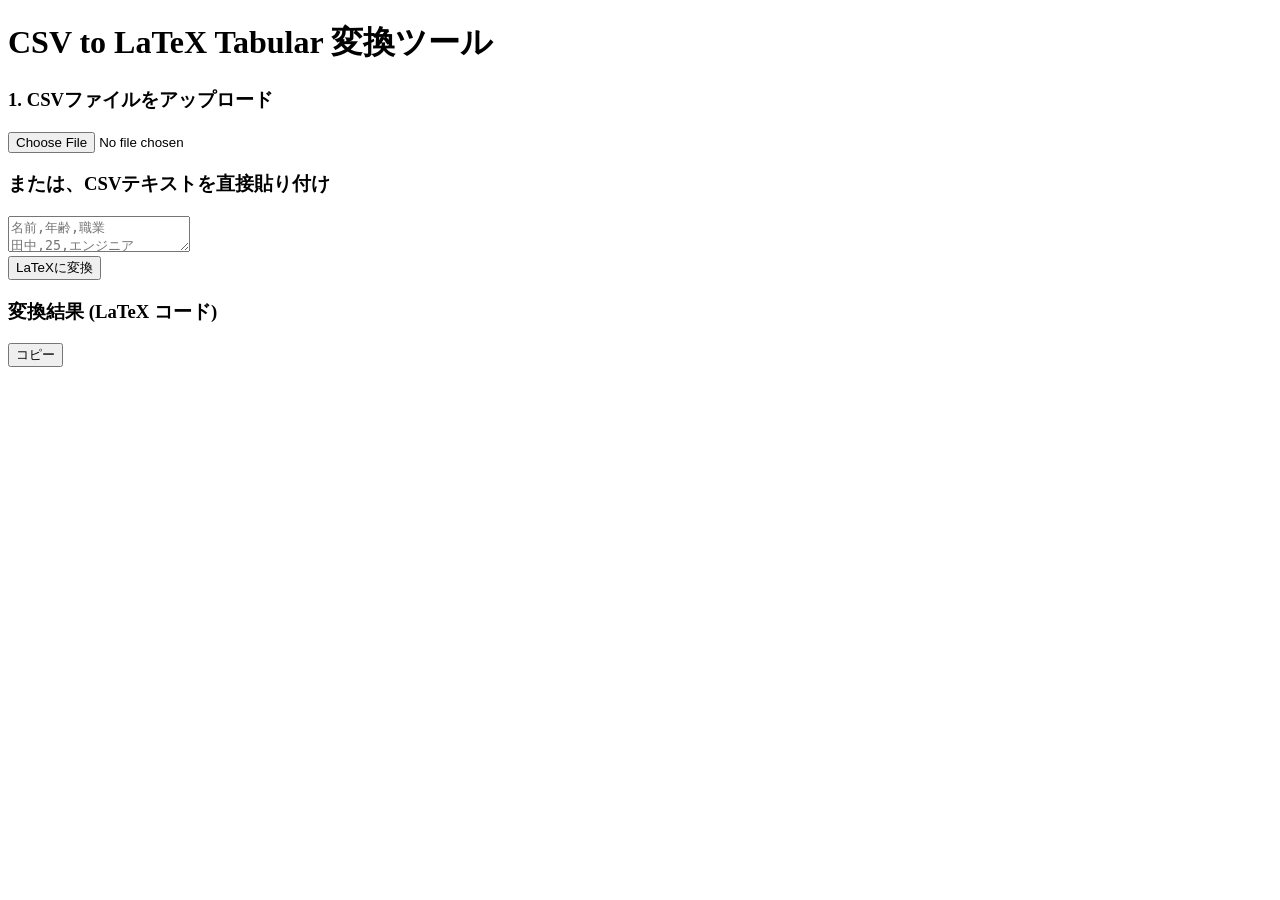
==== csv-to-latex/csv-to-latex_tabular.html @ a54a6bd0 "ち" ====
<!DOCTYPE html>
<html lang="ja">
<head>
    <meta charset="UTF-8">
    <meta name="viewport" content="width=device-width, initial-scale=1.0">
    <title>CSV to LaTeX Tabular Converter</title>
    <link rel="stylesheet" href="style.css">
</head>
<body>

    <h1>CSV to LaTeX Tabular 変換ツール</h1>

    <div class="section">
        <h3>1. CSVファイルをアップロード</h3>
        <input type="file" id="csvFile" accept=".csv">
    </div>

    <div class="section">
        <h3>または、CSVテキストを直接貼り付け</h3>
        <textarea id="csvText" placeholder="名前,年齢,職業&#10;田中,25,エンジニア&#10;佐藤,30,デザイナー"></textarea>
    </div>

    <button id="convertBtn" class="btn-main">LaTeXに変換</button>

    <div class="section">
        <h3>変換結果 (LaTeX コード)</h3>
        <pre><code id="output"></code></pre>
        <button id="copyBtn" class="btn-sub">コピー</button>
    </div>

    <script src="script.js"></script>
</body>
</html>
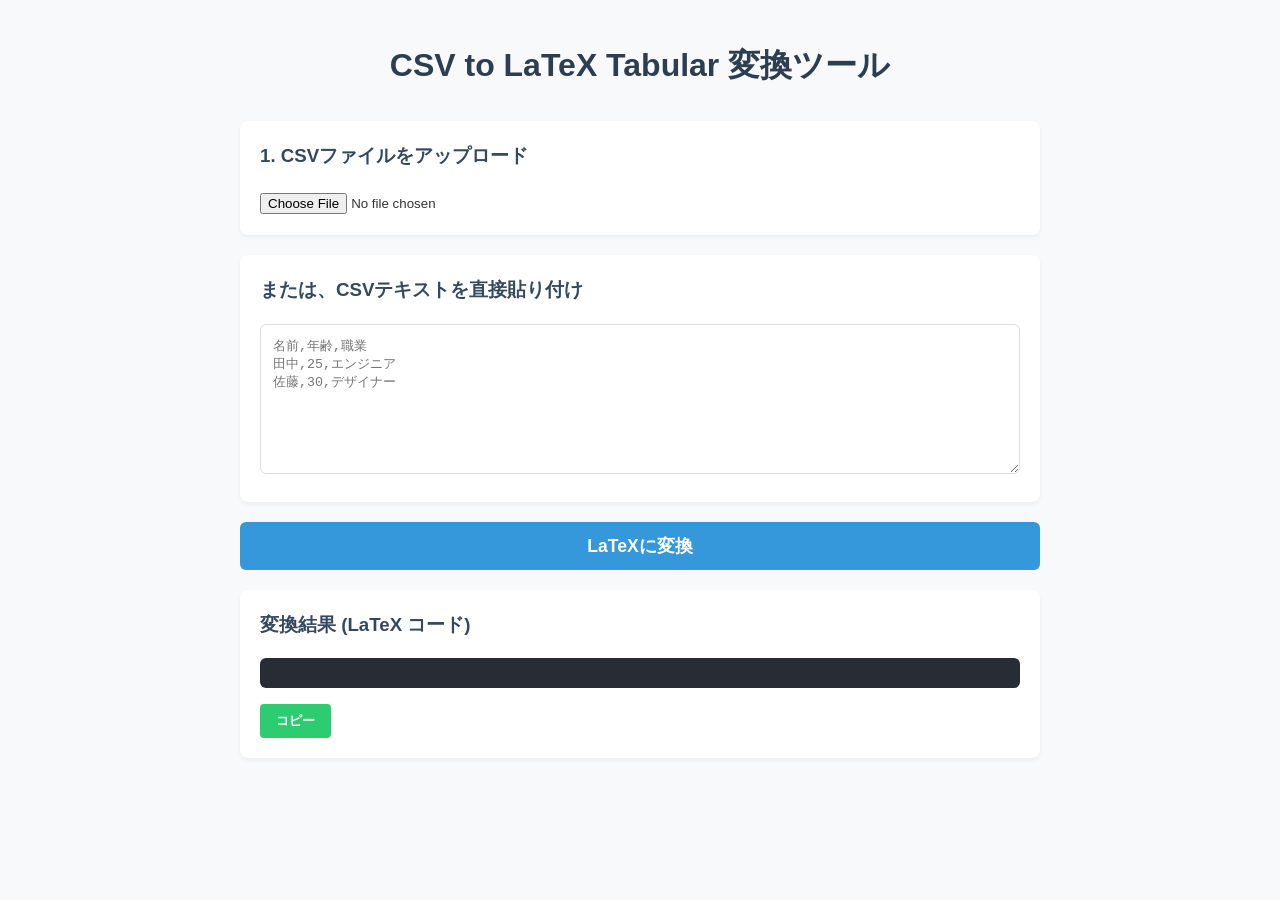
==== commit 09f195a2: "csv-to-latex_tabular.html を更新" ====
--- a/csv-to-latex/csv-to-latex_tabular.html
+++ b/csv-to-latex/csv-to-latex_tabular.html
@@ -4,7 +4,7 @@
     <meta charset="UTF-8">
     <meta name="viewport" content="width=device-width, initial-scale=1.0">
     <title>CSV to LaTeX Tabular Converter</title>
-    <link rel="stylesheet" href="style.css">
+    <link rel="stylesheet" href="design.css">
 </head>
 <body>
 
--- a/csv-to-latex/design.css
+++ b/csv-to-latex/design.css
@@ -0,0 +1,82 @@
+body {
+    font-family: 'Helvetica Neue', Arial, sans-serif;
+    margin: 40px auto;
+    max-width: 800px;
+    padding: 0 20px;
+    background-color: #f8f9fa;
+    color: #333;
+    line-height: 1.6;
+}
+
+h1 {
+    color: #2c3e50;
+    text-align: center;
+    margin-bottom: 30px;
+}
+
+.section {
+    background: #ffffff;
+    padding: 20px;
+    margin-bottom: 20px;
+    border-radius: 8px;
+    box-shadow: 0 2px 4px rgba(0,0,0,0.05);
+}
+
+h3 {
+    margin-top: 0;
+    color: #34495e;
+}
+
+textarea {
+    width: 100%;
+    height: 150px;
+    font-family: 'Courier New', Courier, monospace;
+    box-sizing: border-box;
+    padding: 12px;
+    border: 1px solid #ddd;
+    border-radius: 6px;
+    resize: vertical;
+}
+
+button {
+    font-weight: bold;
+    cursor: pointer;
+    transition: background 0.2s;
+}
+
+.btn-main {
+    display: block;
+    width: 100%;
+    font-size: 1.1em;
+    padding: 12px;
+    background-color: #3498db;
+    color: white;
+    border: none;
+    border-radius: 6px;
+    margin-bottom: 20px;
+}
+
+.btn-main:hover {
+    background-color: #2980b9;
+}
+
+pre {
+    background: #282c34;
+    color: #abb2bf;
+    padding: 15px;
+    border-radius: 6px;
+    overflow-x: auto;
+    font-family: 'Courier New', Courier, monospace;
+}
+
+.btn-sub {
+    padding: 8px 16px;
+    background-color: #2ecc71;
+    color: white;
+    border: none;
+    border-radius: 4px;
+}
+
+.btn-sub:hover {
+    background-color: #27ae60;
+}
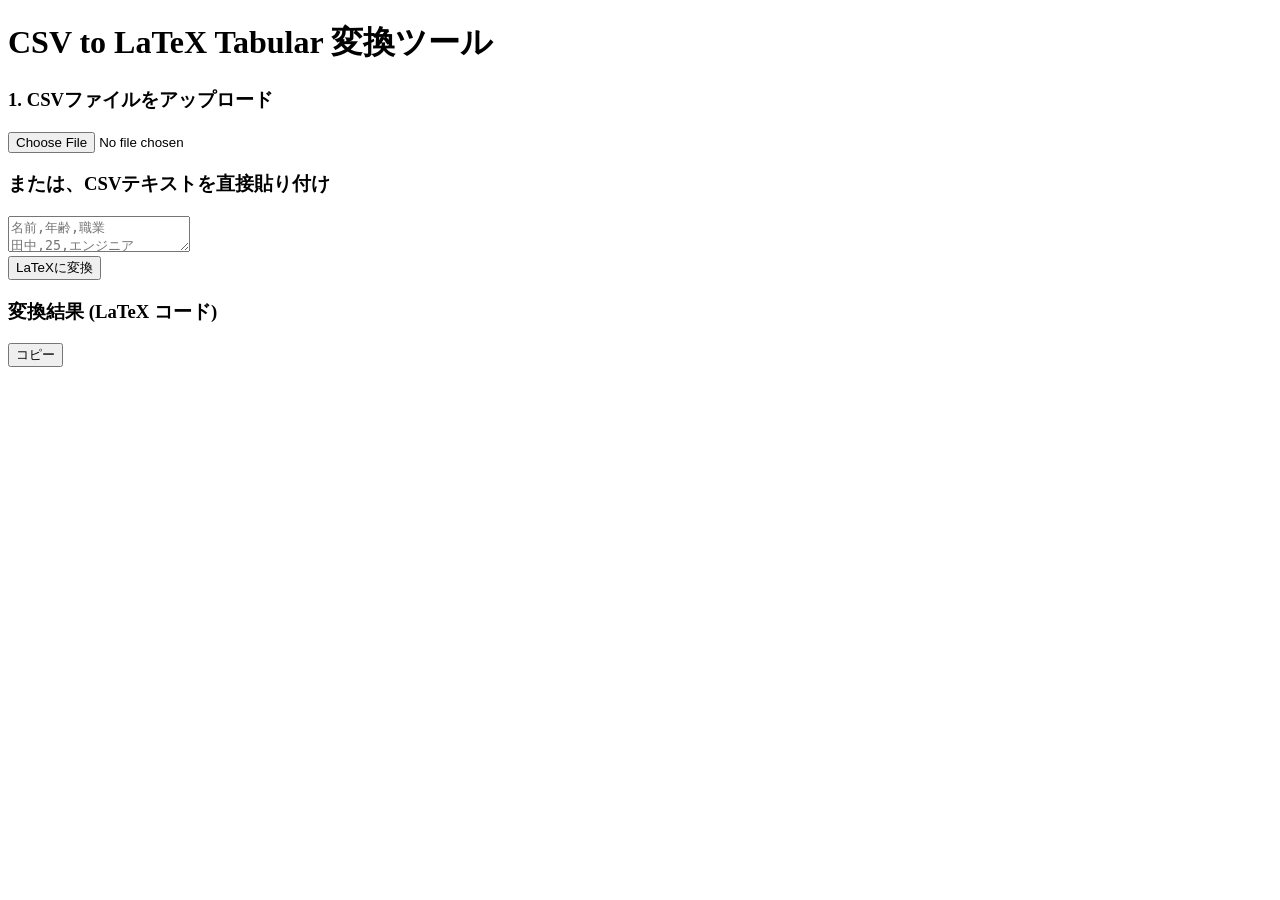
==== commit 1607ab0d: "csv-to-latex_tabular.html を更新" ====
--- a/csv-to-latex/csv-to-latex_tabular.html
+++ b/csv-to-latex/csv-to-latex_tabular.html
@@ -4,7 +4,7 @@
     <meta charset="UTF-8">
     <meta name="viewport" content="width=device-width, initial-scale=1.0">
     <title>CSV to LaTeX Tabular Converter</title>
-    <link rel="stylesheet" href="design.css">
+    <link rel="stylesheet" href="csv-to-latex/design.css">
 </head>
 <body>
 
@@ -28,6 +28,6 @@
         <button id="copyBtn" class="btn-sub">コピー</button>
     </div>
 
-    <script src="script.js"></script>
+    <script src="csv-to-latex/script.js"></script>
 </body>
 </html>
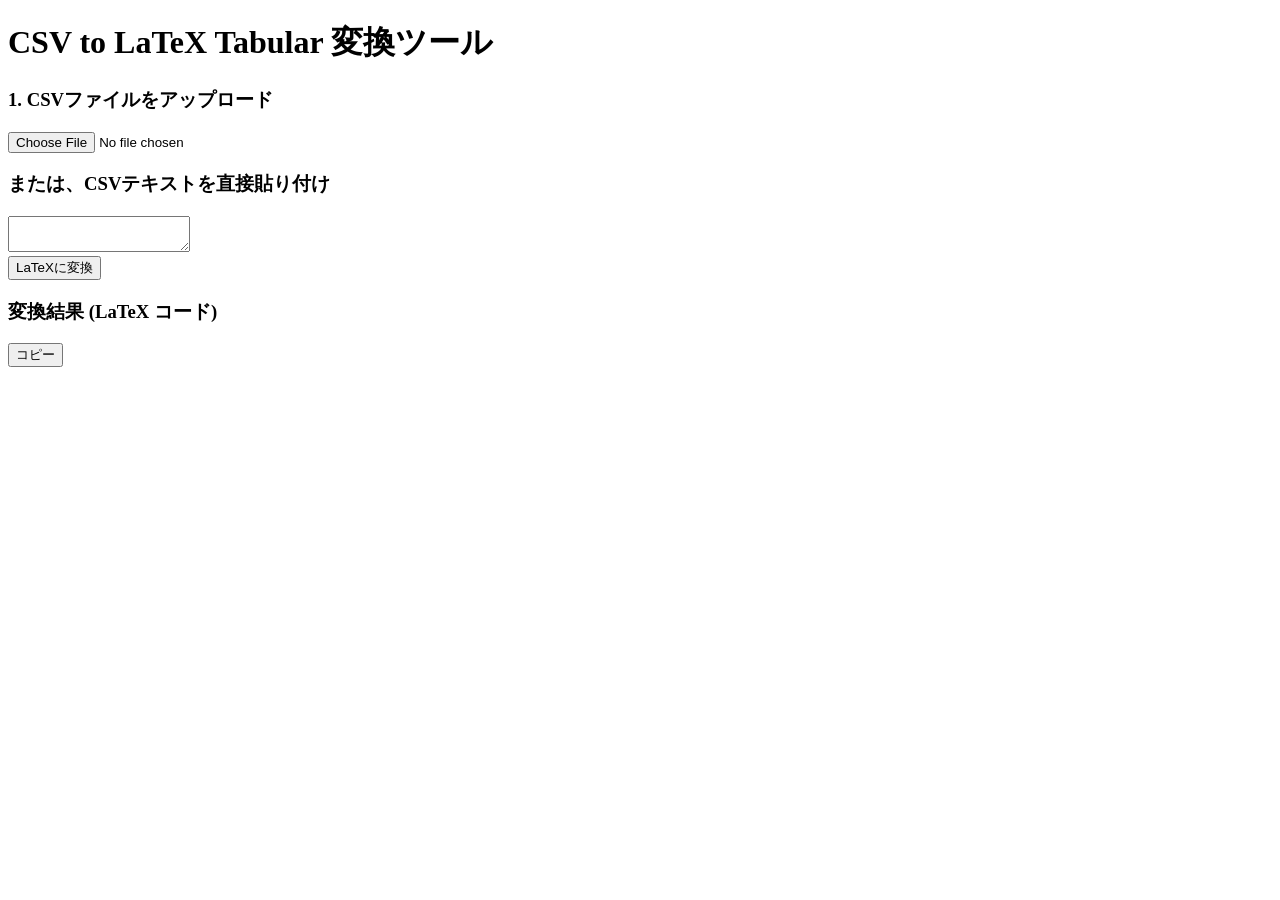
==== commit 47688781: "csv-to-latex_tabular.html を更新" ====
--- a/csv-to-latex/csv-to-latex_tabular.html
+++ b/csv-to-latex/csv-to-latex_tabular.html
@@ -17,7 +17,7 @@
 
     <div class="section">
         <h3>または、CSVテキストを直接貼り付け</h3>
-        <textarea id="csvText" placeholder="名前,年齢,職業&#10;田中,25,エンジニア&#10;佐藤,30,デザイナー"></textarea>
+        <textarea id="csvText" ></textarea>
     </div>
 
     <button id="convertBtn" class="btn-main">LaTeXに変換</button>
@@ -28,6 +28,6 @@
         <button id="copyBtn" class="btn-sub">コピー</button>
     </div>
 
-    <script src="csv-to-latex/script.js"></script>
+    <script src="csv-to-latex/scripts.js"></script>
 </body>
 </html>
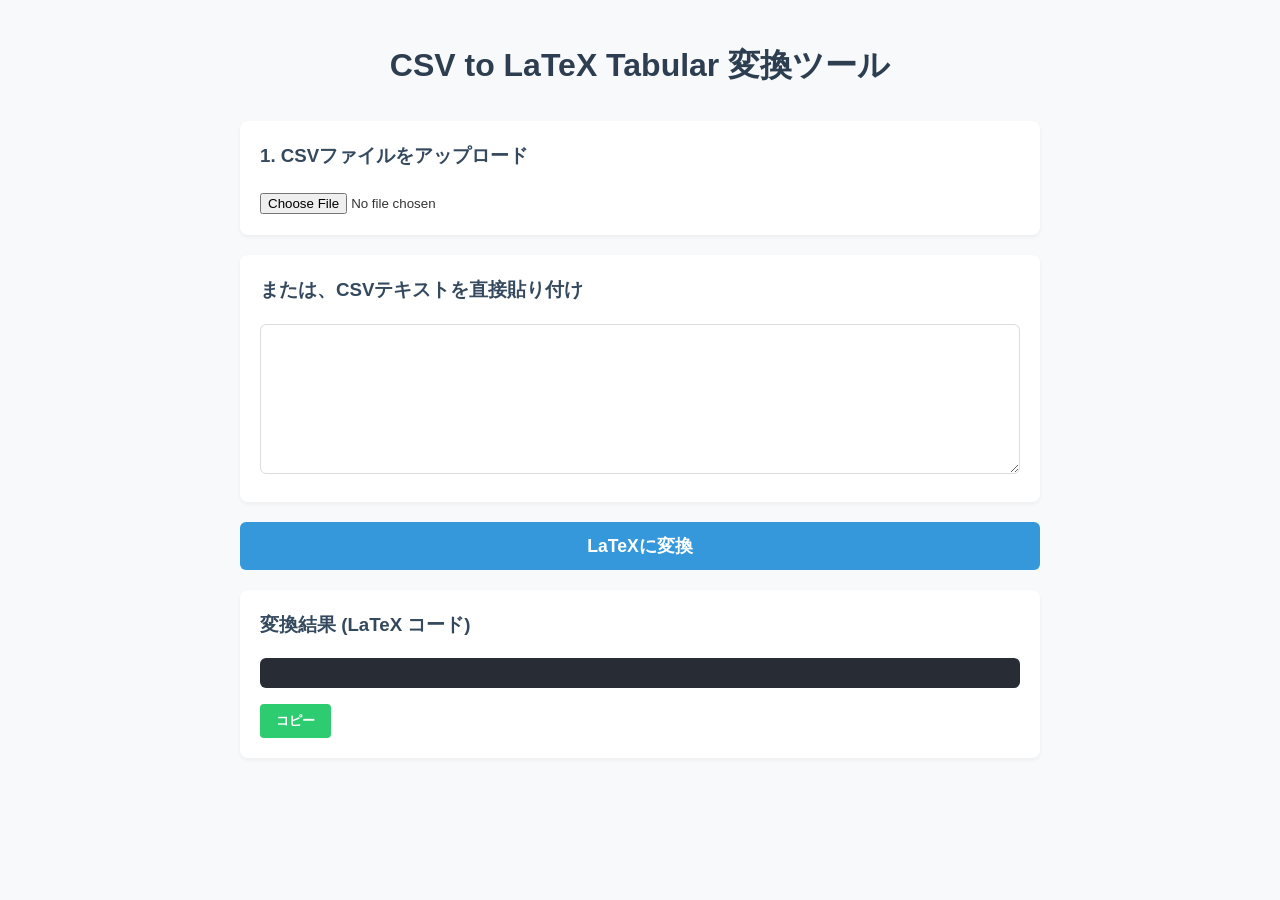
==== commit 0dd0f63b: "csv-to-latex_tabular.html を更新" ====
--- a/csv-to-latex/csv-to-latex_tabular.html
+++ b/csv-to-latex/csv-to-latex_tabular.html
@@ -4,7 +4,7 @@
     <meta charset="UTF-8">
     <meta name="viewport" content="width=device-width, initial-scale=1.0">
     <title>CSV to LaTeX Tabular Converter</title>
-    <link rel="stylesheet" href="csv-to-latex/design.css">
+    <link rel="stylesheet" href="design.css">
 </head>
 <body>
 
@@ -28,6 +28,6 @@
         <button id="copyBtn" class="btn-sub">コピー</button>
     </div>
 
-    <script src="csv-to-latex/scripts.js"></script>
+    <script src="scripts.js"></script>
 </body>
 </html>
--- a/csv-to-latex/design.css
+++ b/csv-to-latex/design.css
@@ -0,0 +1,82 @@
+body {
+    font-family: 'Helvetica Neue', Arial, sans-serif;
+    margin: 40px auto;
+    max-width: 800px;
+    padding: 0 20px;
+    background-color: #f8f9fa;
+    color: #333;
+    line-height: 1.6;
+}
+
+h1 {
+    color: #2c3e50;
+    text-align: center;
+    margin-bottom: 30px;
+}
+
+.section {
+    background: #ffffff;
+    padding: 20px;
+    margin-bottom: 20px;
+    border-radius: 8px;
+    box-shadow: 0 2px 4px rgba(0,0,0,0.05);
+}
+
+h3 {
+    margin-top: 0;
+    color: #34495e;
+}
+
+textarea {
+    width: 100%;
+    height: 150px;
+    font-family: 'Courier New', Courier, monospace;
+    box-sizing: border-box;
+    padding: 12px;
+    border: 1px solid #ddd;
+    border-radius: 6px;
+    resize: vertical;
+}
+
+button {
+    font-weight: bold;
+    cursor: pointer;
+    transition: background 0.2s;
+}
+
+.btn-main {
+    display: block;
+    width: 100%;
+    font-size: 1.1em;
+    padding: 12px;
+    background-color: #3498db;
+    color: white;
+    border: none;
+    border-radius: 6px;
+    margin-bottom: 20px;
+}
+
+.btn-main:hover {
+    background-color: #2980b9;
+}
+
+pre {
+    background: #282c34;
+    color: #abb2bf;
+    padding: 15px;
+    border-radius: 6px;
+    overflow-x: auto;
+    font-family: 'Courier New', Courier, monospace;
+}
+
+.btn-sub {
+    padding: 8px 16px;
+    background-color: #2ecc71;
+    color: white;
+    border: none;
+    border-radius: 4px;
+}
+
+.btn-sub:hover {
+    background-color: #27ae60;
+}
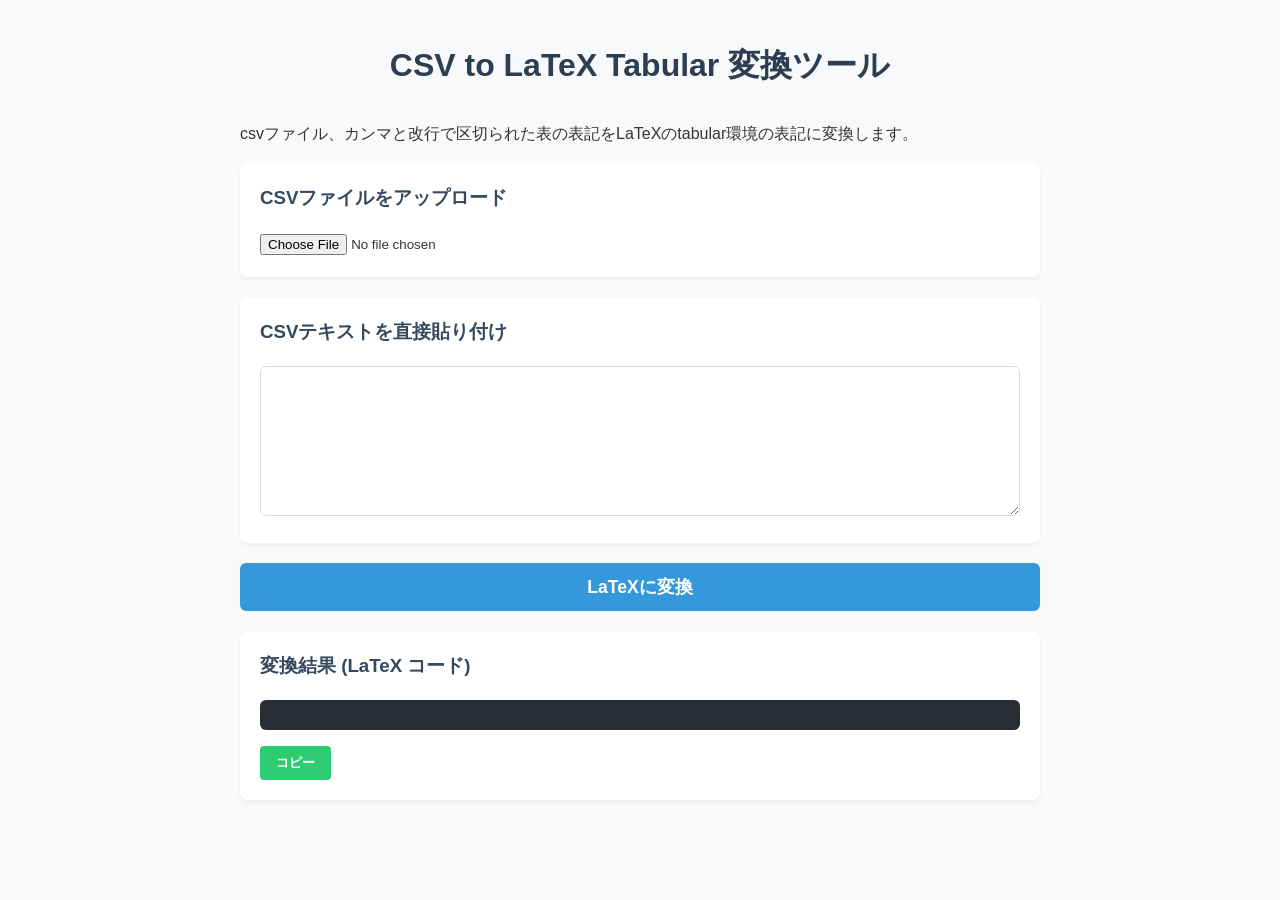
==== commit 9684a3da: "csv-to-latex_tabular.html を更新" ====
--- a/csv-to-latex/csv-to-latex_tabular.html
+++ b/csv-to-latex/csv-to-latex_tabular.html
@@ -9,14 +9,15 @@
 <body>
 
     <h1>CSV to LaTeX Tabular 変換ツール</h1>
+    <p>csvファイル、カンマと改行で区切られた表の表記をLaTeXのtabular環境の表記に変換します。</p>
 
     <div class="section">
-        <h3>1. CSVファイルをアップロード</h3>
+        <h3>CSVファイルをアップロード</h3>
         <input type="file" id="csvFile" accept=".csv">
     </div>
 
     <div class="section">
-        <h3>または、CSVテキストを直接貼り付け</h3>
+        <h3>CSVテキストを直接貼り付け</h3>
         <textarea id="csvText" ></textarea>
     </div>
 
